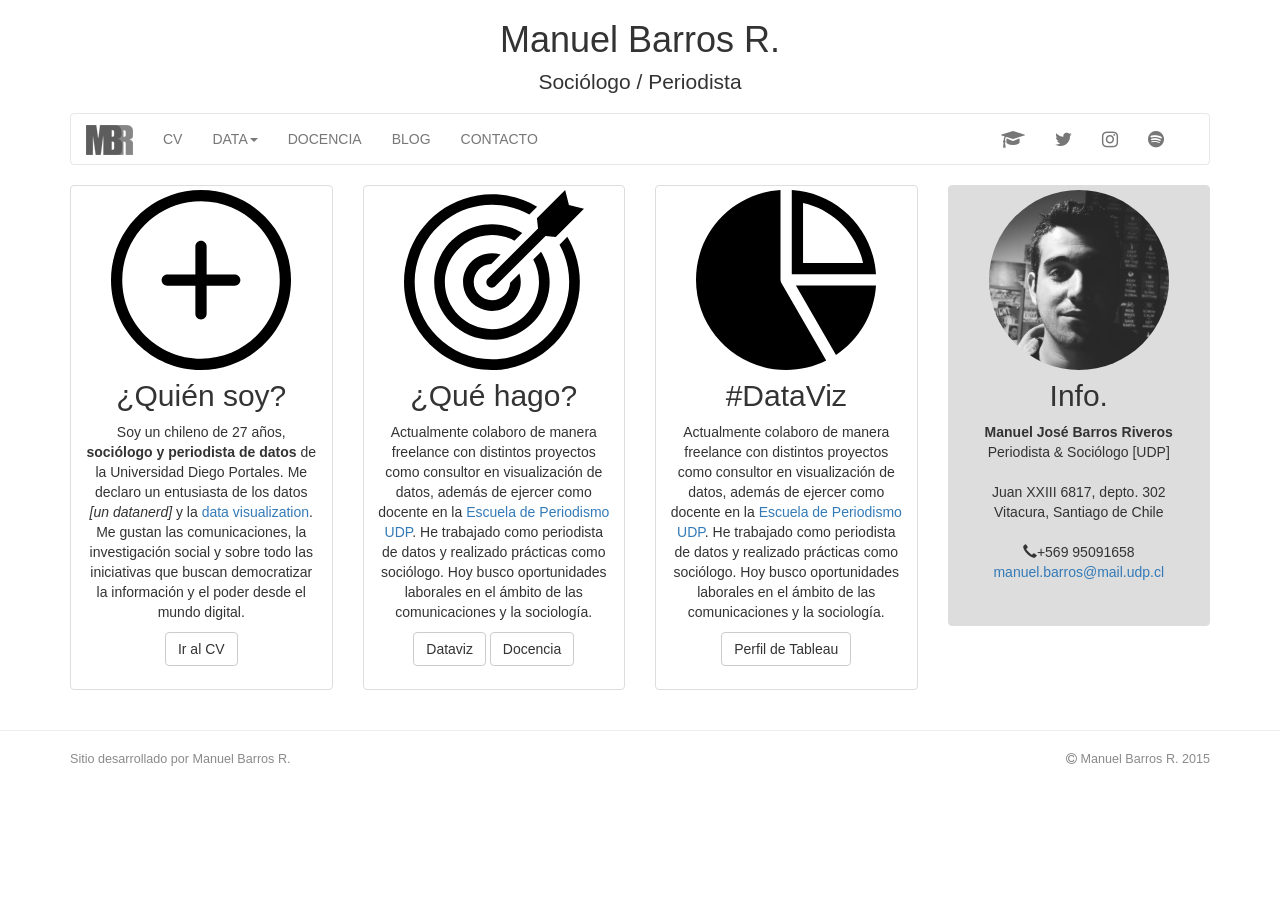
==== index.html @ 33627fbd "cambios finales + sitio dataviz" ====
<!DOCTYPE html>
<html lang="es">
  <head>
    <meta charset="utf-8">
    <meta http-equiv="X-UA-Compatible" content="IE=edge">
    <meta name="viewport" content="width=device-width, initial-scale=1">
    <title>Manuel Barros R.</title>
    <link href="bower_components/bootstrap/dist/css/bootstrap.min.css" rel="stylesheet"> <!-- Bootstrap -->
    <link rel="stylesheet" href="https://maxcdn.bootstrapcdn.com/font-awesome/4.4.0/css/font-awesome.min.css"> <!-- Font Awesome -->
    <link rel="stylesheet" type="text/css" href="css/css.css"> <!-- CSS personal -->
  </head>

  <body>

<!-- INICIO DE LA CABECERA DEL SITIO -->

  <header>
    <div class="container">
      <div class="page-header header">
        <h1 class="text-center">Manuel Barros R.</h1>
        <h4 class="text-center subt">Sociólogo / Periodista</h4>
      </div>
      <nav class="navbar navbar-default navbar-p">
        <div class="container-fluid">
          <!-- Brand and toggle get grouped for better mobile display -->
          <div class="navbar-header">
            <button type="button" class="navbar-toggle collapsed" data-toggle="collapse" data-target="#bs-example-navbar-collapse-1" aria-expanded="false">
              <span class="sr-only">Toggle navigation</span>
              <span class="icon-bar"></span>
              <span class="icon-bar"></span>
              <span class="icon-bar"></span>
            </button>
            <a class="navbar-brand hidden-xs" href="index.html"><img src="image/logo.png" alt="logo"></a>
          </div>

          <div class="collapse navbar-collapse" id="bs-example-navbar-collapse-1">
            <ul class="nav navbar-nav">
              <li><a href="cv.html">CV</a></li>
              <li class="dropdown">
                <a href="#" class="dropdown-toggle" data-toggle="dropdown" role="button" aria-haspopup="true" aria-expanded="false">DATA<span class="caret"></span></a>
                <ul class="dropdown-menu">
                  <li><a href="dataviz.html">Visualización de Datos</a></li>
                  <li><a href="bbdd.html">Bases de datos</a></li>
                  <li role="separator" class="divider"></li>
                  <li><a href="recom.html">Softwares y recomendados</a></li>
                </ul>
              </li>
              <li><a href="docencia.html">DOCENCIA</a></li>
              <li><a href="blog.html">BLOG</a></li>
              <li><a href="contacto.html">CONTACTO</a></li>
              
            </ul>
            <div class="hidden-xs collapse navbar-collapse navbar-right">
              <ul class="nav navbar-nav" id="removeOnCollapse"> <!-- Desaparece en collapse -->
              <li><a href="https://udp.academia.edu/ManuelBarrosRiveros" target="_blank"><i class="fa fa-graduation-cap fa-lg"></i></a></li>
              <li><a href="http://twitter.com/manuelbarrosr" target="_blank"><i class="fa fa-twitter fa-lg"></i></a></li>
              <li><a href="http://instagram.com/manuelbarrosr" target="_blank"><i class="fa fa-instagram fa-lg"></i></a></li>
              <li><a href="https://public.tableau.com/profile/manuel.barros#!/" target="_blank"><i class="fa fa-spotify fa-lg"></i></a></li>
            </ul>
          </div><!-- /.navbar-collapse -->
        </div><!-- /.container-fluid -->
      </nav>
  </header>

<!-- FIN DE LA CABECERA -->

<!-- INICIO CUERPO DEL SITIO -->
<div class="container">
  <div class="row">

    <div class="col-sm-6 col-md-3">
      <div class="thumbnail">
        <img src="image/quiensoy.svg" height="180" width="180" alt="icono-quien-soy"class="hidden-xs">
        <div class="caption">
          <h2>¿Quién soy?</h2>
          <p>Soy un chileno de 27 años, <b>sociólogo y periodista de datos</b> de la Universidad Diego Portales. Me declaro un entusiasta de los datos <i>[un datanerd]</i> y la <a href="https://es.wikipedia.org/wiki/Visualizaci%C3%B3n_de_datos">data visualization</a>. Me gustan las comunicaciones, la investigación social y sobre todo las iniciativas que buscan democratizar la información y el poder desde el mundo digital.</p>
          <p><a href="#" class="btn btn-default" role="button">Ir al CV</a></p>
        </div>
      </div>
    </div>

    <div class="col-sm-6 col-md-3">
      <div class="thumbnail">
        <img src="image/quehago.svg" height="180" width="180" alt="icono-data-viz" class="hidden-xs">
        <div class="caption">
          <h2>¿Qué hago?</h2>
          <p>Actualmente colaboro de manera freelance con distintos proyectos como consultor en visualización de datos, además de ejercer como docente en la <a href="http://comunicacionyletras.udp.cl/periodismo/">Escuela de Periodismo UDP</a>. He trabajado como periodista de datos y realizado prácticas como sociólogo. Hoy busco oportunidades laborales en el ámbito de las comunicaciones y la sociología.</p>
          <p><a href="#" class="btn btn-default" role="button">Dataviz</a> <a href="#" class="btn btn-default" role="button">Docencia</a></p>
        </div>
      </div>
    </div>

    <div class="col-sm-6 col-md-3">
      <div class="thumbnail">
        <img src="image/dataviz.svg" height="180" width="180" alt="icono-que-hago" class="hidden-xs">
        <div class="caption">
          <h2>#DataViz</h2>
          <p>Actualmente colaboro de manera freelance con distintos proyectos como consultor en visualización de datos, además de ejercer como docente en la <a href="http://comunicacionyletras.udp.cl/periodismo/">Escuela de Periodismo UDP</a>. He trabajado como periodista de datos y realizado prácticas como sociólogo. Hoy busco oportunidades laborales en el ámbito de las comunicaciones y la sociología.</p>
          <p><a href="https://public.tableau.com/profile/manuel.barros#!/" class="btn btn-default" role="button">Perfil de Tableau</a></p>
        </div>
      </div>
    </div>

    <div class="col-sm-6 col-md-3">
      <div class="thumbnail datos">
        <img src="image/perfil.jpg" height="180" width="180" alt="foto de perfil" class="fotoperfil">
        <div class="caption">
          <h2>Info.</h2>
          <p><b>Manuel José Barros Riveros</b><br>Periodista & Sociólogo [UDP]<br><br>Juan XXIII 6817, depto. 302<br>Vitacura, Santiago de Chile<br><br><span class="glyphicon glyphicon-earphone"></span>+569 95091658<br><a href="mailto:manuel.barros@mail.udp.cl">manuel.barros@mail.udp.cl</a><br><br> </p>
        </div>
      </div>
    </div>

  </div>
</div>

<!-- <div class="container">
  <div class="row">

    <div class="col-sm-12 col-md-4 col-lg-3 secciones">
      <h2>¿Quién soy?</h2>
      Lorem ipsum dolor sit amet, consectetur adipisicing elit. Molestias eum commodi error assumenda? Expedita, consequuntur cumque illum ullam, inventore molestiae reiciendis minima cum non, deleniti saepe tempora nobis quibusdam laudantium.
    </div>

    <div class="col-sm-6 col-md-4 col-lg-3 secciones">
      <h2>¿Qué hago?</h2>
      Lorem ipsum dolor sit amet, consectetur adipisicing elit. Ducimus ut cumque soluta atque iure minus excepturi, vero, sunt voluptas dolores itaque, laboriosam! Odit, ea atque! Sequi optio hic fuga quibusdam.
    </div>

    <div class="col-sm-6 col-md-4 col-lg-3 secciones">
      <h2>#DataViz</h2>
      Lorem ipsum dolor sit amet, consectetur adipisicing elit. Cumque repudiandae ea doloremque nam, totam necessitatibus suscipit nihil aliquid eaque dolorum architecto nesciunt recusandae unde veritatis assumenda odit eius accusantium expedita.
    </div>

    <div class="datos col-sm-12 col-lg-3 secciones">
      <div class="photo-container"> 
        <img src="image/perfil.jpg" height="260" width="260" alt="" class="photo">
      </div>
      <div class="texto-datos">
        <b>Manuel José Barros Riveros</b> <br>
        Sociólogo y Periodista <br><br>

        Juan XXIII 6817, depto. 302 <br>
        Vitacura, Santiago de Chile <br>
      </div>
    </div>

  </div>
</div> -->

<!-- FIN DEL CUERPO -->

<!-- INICIO DEL FOOTER -->

<hr>
<div class="container footer">
  <div class="row">
    <div class="footer-creditos col-md-6">
      Sitio desarrollado por Manuel Barros R.
    </div>
    <div class="footer-mb1 col-md-6 hidden-sm hidden-xs">
      <i class="fa fa-copyright"></i> Manuel Barros R. 2015
    </div>
    <div class="footer-mb2 col-md-4 visible-sm visible-xs">
      <i class="fa fa-copyright"></i> Manuel Barros R. 2015
    </div>
  </div>
</div>

<!-- FIN DEL FOOTER -->

  </body>

  <script src="bower_components/jquery/dist/jquery.min.js"></script> <!-- JQuery -->
  <script src="bower_components/bootstrap/dist/js/bootstrap.min.js"></script> <!-- JS -->
  <script src="bower_components/jquery-form-validator/form-validator/jquery.form-validator.min.js"></script> <!-- Form-Validator -->
  <script>

    $(document).ready(function(){
      $.validate({
        form : '#formulario'
      });
    })

  </script>

</html>
---- css/css.css ----
/*CABECERA*/

.subt{
font-weight: lighter;
font-size: 1.5em;
}

.navbar-p {
background-color: #FFF;
}

.page-header {
margin-top: 10px;
padding-bottom: 0px;
border-bottom: none;
}

.navbar-header {
margin-top: -4px;
}

.subtseparator {
font-size: 1em;
}

/*CUERPO INDEX*/

.caption h2 {
	margin-top: 0px;
	text-align: center;
}

.caption p {
	text-align: center;
}

.fotoperfil {
	border-radius: 50%;
}

/*SECCIÓN DATOS INDEX*/

.datos {
	background-color: #ddd;
}

br {
   margin: 1px;
}

.photo-container{
	text-transform: uppercase;
}

.photo{
	margin-top: 10px;
	margin-bottom: 10px;
}

.texto-datos {
	margin-bottom: 5px;
}

/*DATAVIZ*/

.title-dataviz {
	border: 0px;
	margin-bottom: 5px;
}

.title-dataviz p {
	text-align: left;
}

.title-dataviz h2 {
	text-align: left;
}

/*TEXTO SUBSITIO CONTACTO*/

.textt {
margin-bottom: 15px;
}

/*FORMULARIO CONTACTO*/

.form1 {
margin-right: 25px;
}

/*FOOTER*/

.footer {
margin-bottom: 20px;
}

.footer-creditos {
font-size: 0.9em;
color: #8a8a8a;
}

.footer-flecha {
text-align: center;
color: #8a8a8a;
}

.footer-mb1 {
font-size: 0.9em;
text-align: right;
color: #8a8a8a;
}

.footer-mb2 {
font-size: 0.9em;
color: #8a8a8a;
}
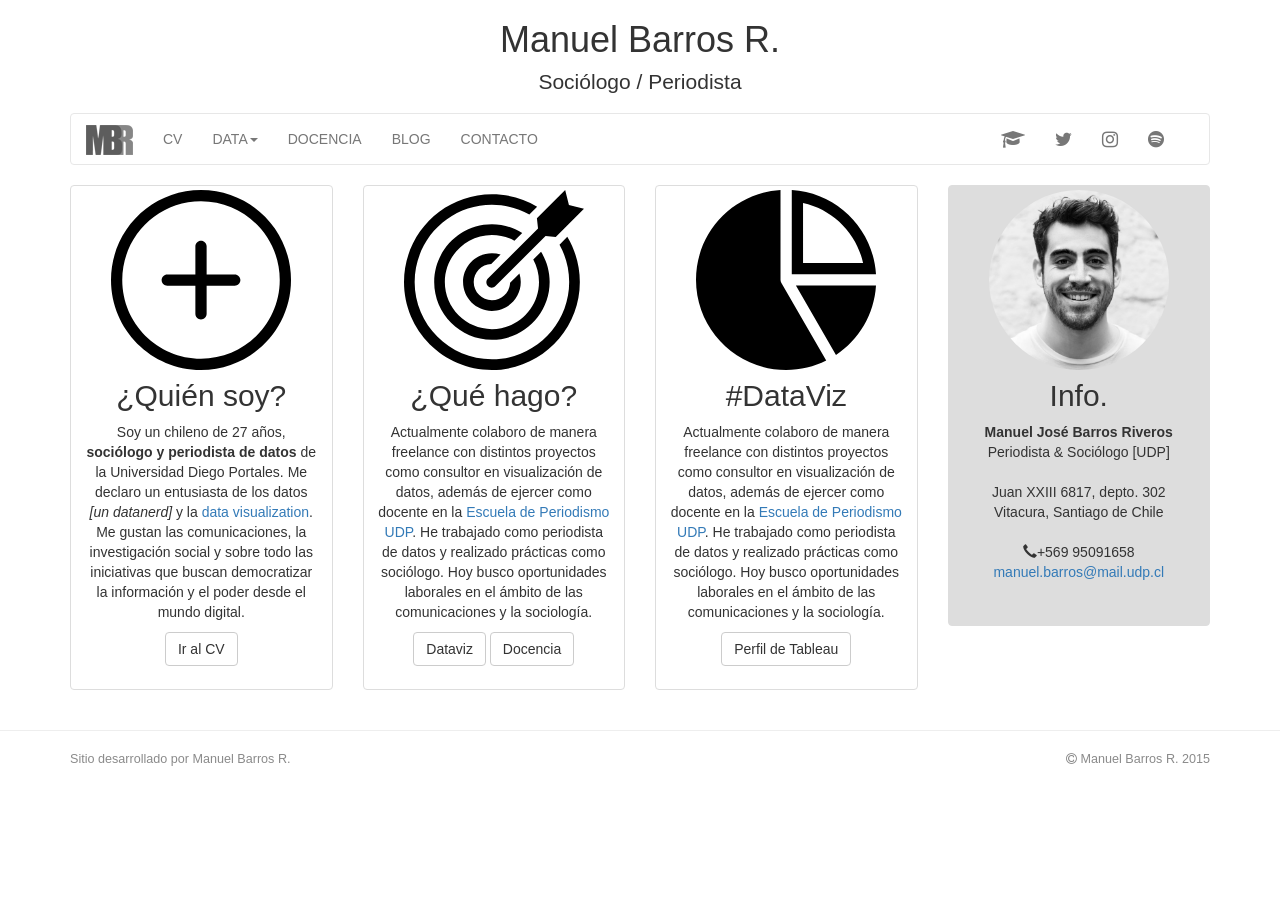
==== commit 9b8edc60: "link a cv" ====
--- a/index.html
+++ b/index.html
@@ -35,7 +35,7 @@
 
           <div class="collapse navbar-collapse" id="bs-example-navbar-collapse-1">
             <ul class="nav navbar-nav">
-              <li><a href="cv.html">CV</a></li>
+              <li><a href="docs/Manuel Barros CV.pdf">CV</a></li>
               <li class="dropdown">
                 <a href="#" class="dropdown-toggle" data-toggle="dropdown" role="button" aria-haspopup="true" aria-expanded="false">DATA<span class="caret"></span></a>
                 <ul class="dropdown-menu">
@@ -48,7 +48,7 @@
               <li><a href="docencia.html">DOCENCIA</a></li>
               <li><a href="blog.html">BLOG</a></li>
               <li><a href="contacto.html">CONTACTO</a></li>
-              
+
             </ul>
             <div class="hidden-xs collapse navbar-collapse navbar-right">
               <ul class="nav navbar-nav" id="removeOnCollapse"> <!-- Desaparece en collapse -->
@@ -133,7 +133,7 @@
     </div>
 
     <div class="datos col-sm-12 col-lg-3 secciones">
-      <div class="photo-container"> 
+      <div class="photo-container">
         <img src="image/perfil.jpg" height="260" width="260" alt="" class="photo">
       </div>
       <div class="texto-datos">
@@ -184,4 +184,4 @@
 
   </script>
 
-</html>+</html>
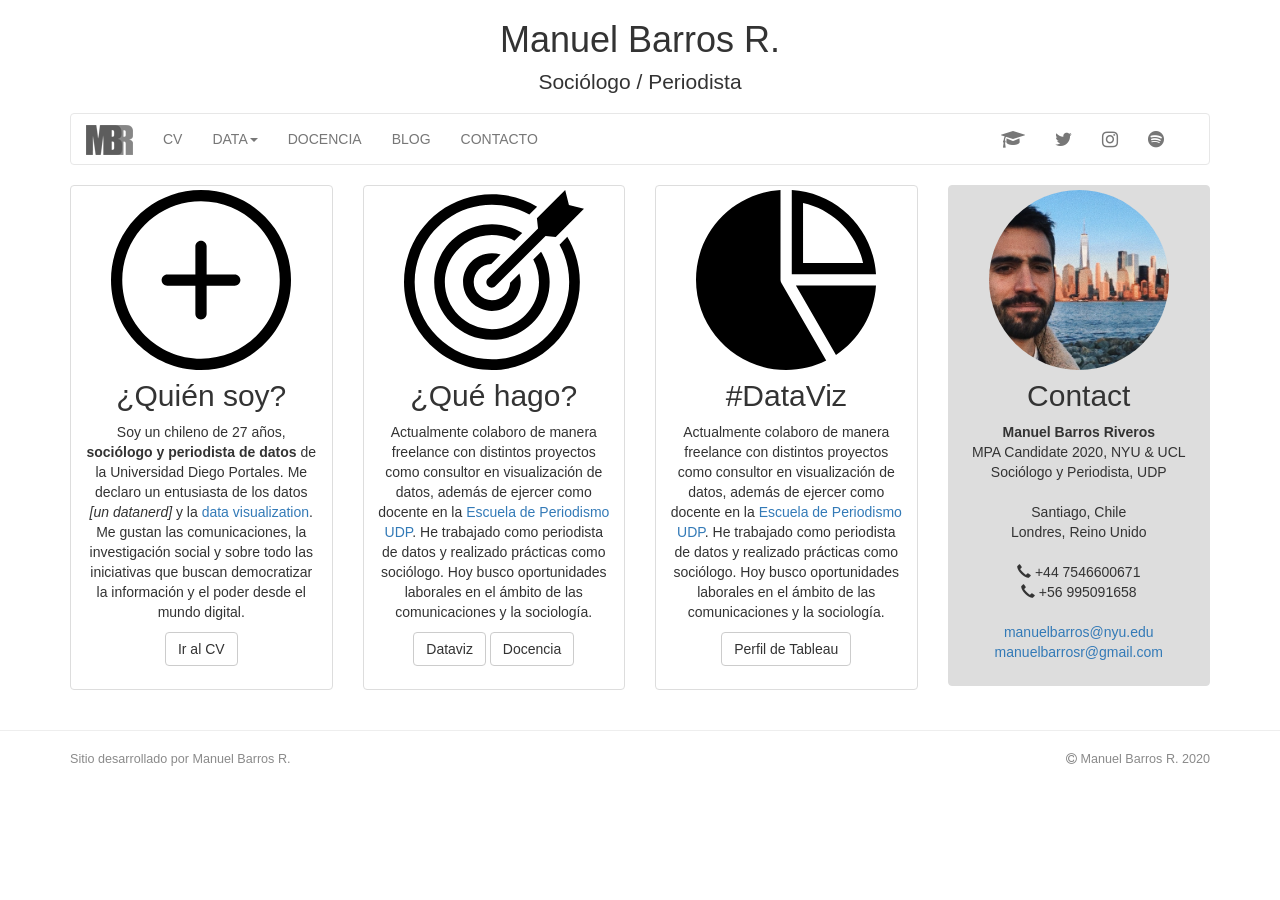
==== commit 991217ac: "update index" ====
--- a/index.html
+++ b/index.html
@@ -35,7 +35,7 @@
 
           <div class="collapse navbar-collapse" id="bs-example-navbar-collapse-1">
             <ul class="nav navbar-nav">
-              <li><a href="docs/Manuel Barros CV.pdf">CV</a></li>
+              <li><a href="docs/cv_manuel_barros.pdf">CV</a></li>
               <li class="dropdown">
                 <a href="#" class="dropdown-toggle" data-toggle="dropdown" role="button" aria-haspopup="true" aria-expanded="false">DATA<span class="caret"></span></a>
                 <ul class="dropdown-menu">
@@ -103,10 +103,10 @@
 
     <div class="col-sm-6 col-md-3">
       <div class="thumbnail datos">
-        <img src="image/perfil.jpg" height="180" width="180" alt="foto de perfil" class="fotoperfil">
+        <img src="image/perfil2.jpg" height="180" width="180" alt="foto de perfil" class="fotoperfil">
         <div class="caption">
-          <h2>Info.</h2>
-          <p><b>Manuel José Barros Riveros</b><br>Periodista & Sociólogo [UDP]<br><br>Juan XXIII 6817, depto. 302<br>Vitacura, Santiago de Chile<br><br><span class="glyphicon glyphicon-earphone"></span>+569 95091658<br><a href="mailto:manuel.barros@mail.udp.cl">manuel.barros@mail.udp.cl</a><br><br> </p>
+          <h2>Contact</h2>
+          <p><b>Manuel Barros Riveros</b><br>MPA Candidate 2020, NYU & UCL<br>Sociólogo y Periodista, UDP<br><br>Santiago, Chile<br>Londres, Reino Unido<br><br><span class="glyphicon glyphicon-earphone"></span> +44 7546600671<br><span class="glyphicon glyphicon-earphone"></span> +56 995091658<br><br><a href="mailto:manuelbarros@nyu.edu">manuelbarros@nyu.edu</a><br><a href="mailto:manuelbarrosr@gmail.com">manuelbarrosr@gmail.com</a><br> </p>
         </div>
       </div>
     </div>
@@ -159,10 +159,10 @@
       Sitio desarrollado por Manuel Barros R.
     </div>
     <div class="footer-mb1 col-md-6 hidden-sm hidden-xs">
-      <i class="fa fa-copyright"></i> Manuel Barros R. 2015
+      <i class="fa fa-copyright"></i> Manuel Barros R. 2020
     </div>
     <div class="footer-mb2 col-md-4 visible-sm visible-xs">
-      <i class="fa fa-copyright"></i> Manuel Barros R. 2015
+      <i class="fa fa-copyright"></i> Manuel Barros R. 2020
     </div>
   </div>
 </div>
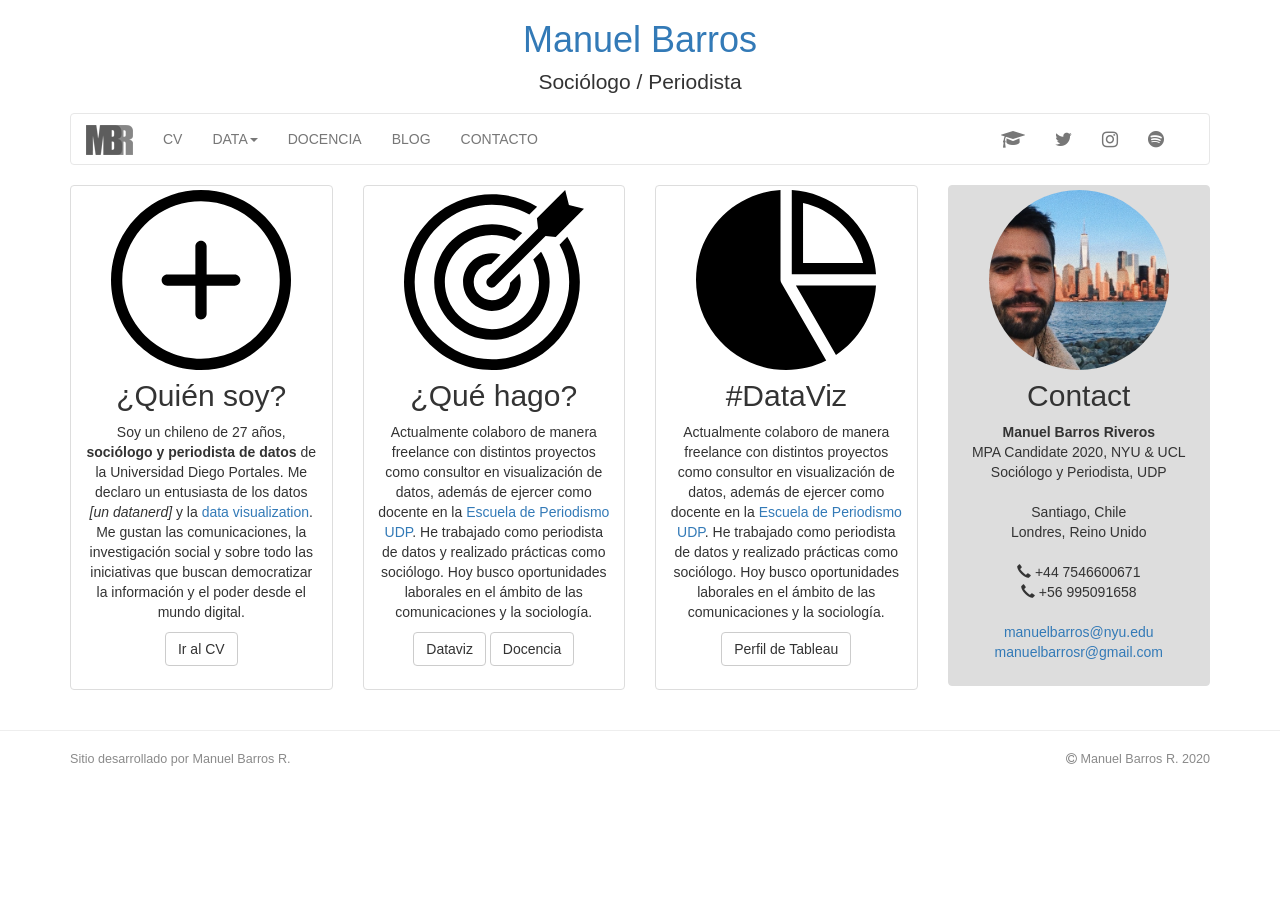
==== commit 8a275ce1: "título link" ====
--- a/index.html
+++ b/index.html
@@ -17,7 +17,7 @@
   <header>
     <div class="container">
       <div class="page-header header">
-        <h1 class="text-center">Manuel Barros R.</h1>
+        <h1 class="text-center"><a href="index.html">Manuel Barros</a></h1>
         <h4 class="text-center subt">Sociólogo / Periodista</h4>
       </div>
       <nav class="navbar navbar-default navbar-p">
@@ -55,7 +55,7 @@
               <li><a href="https://udp.academia.edu/ManuelBarrosRiveros" target="_blank"><i class="fa fa-graduation-cap fa-lg"></i></a></li>
               <li><a href="http://twitter.com/manuelbarrosr" target="_blank"><i class="fa fa-twitter fa-lg"></i></a></li>
               <li><a href="http://instagram.com/manuelbarrosr" target="_blank"><i class="fa fa-instagram fa-lg"></i></a></li>
-              <li><a href="https://public.tableau.com/profile/manuel.barros#!/" target="_blank"><i class="fa fa-spotify fa-lg"></i></a></li>
+              <li><a href="https://open.spotify.com/user/50y084uqld155vvwd3cvxqb8s?si=ZfG8kcimT36vpaQzF09bIg" target="_blank"><i class="fa fa-spotify fa-lg"></i></a></li>
             </ul>
           </div><!-- /.navbar-collapse -->
         </div><!-- /.container-fluid -->
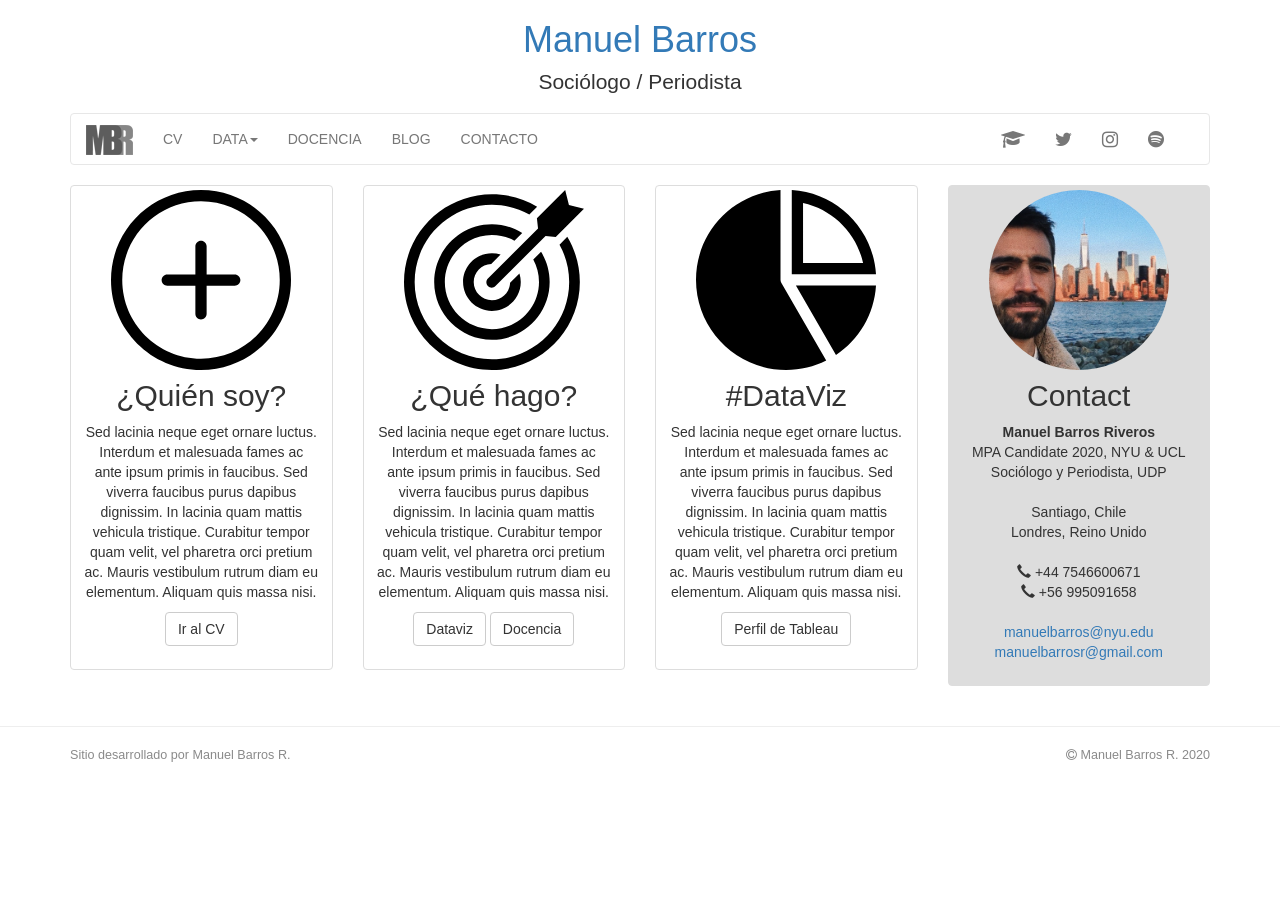
==== commit fefd1884: "actualiza textos index" ====
--- a/index.html
+++ b/index.html
@@ -73,7 +73,7 @@
         <img src="image/quiensoy.svg" height="180" width="180" alt="icono-quien-soy"class="hidden-xs">
         <div class="caption">
           <h2>¿Quién soy?</h2>
-          <p>Soy un chileno de 27 años, <b>sociólogo y periodista de datos</b> de la Universidad Diego Portales. Me declaro un entusiasta de los datos <i>[un datanerd]</i> y la <a href="https://es.wikipedia.org/wiki/Visualizaci%C3%B3n_de_datos">data visualization</a>. Me gustan las comunicaciones, la investigación social y sobre todo las iniciativas que buscan democratizar la información y el poder desde el mundo digital.</p>
+          <p>Sed lacinia neque eget ornare luctus. Interdum et malesuada fames ac ante ipsum primis in faucibus. Sed viverra faucibus purus dapibus dignissim. In lacinia quam mattis vehicula tristique. Curabitur tempor quam velit, vel pharetra orci pretium ac. Mauris vestibulum rutrum diam eu elementum. Aliquam quis massa nisi.</p>
           <p><a href="#" class="btn btn-default" role="button">Ir al CV</a></p>
         </div>
       </div>
@@ -84,7 +84,7 @@
         <img src="image/quehago.svg" height="180" width="180" alt="icono-data-viz" class="hidden-xs">
         <div class="caption">
           <h2>¿Qué hago?</h2>
-          <p>Actualmente colaboro de manera freelance con distintos proyectos como consultor en visualización de datos, además de ejercer como docente en la <a href="http://comunicacionyletras.udp.cl/periodismo/">Escuela de Periodismo UDP</a>. He trabajado como periodista de datos y realizado prácticas como sociólogo. Hoy busco oportunidades laborales en el ámbito de las comunicaciones y la sociología.</p>
+          <p>Sed lacinia neque eget ornare luctus. Interdum et malesuada fames ac ante ipsum primis in faucibus. Sed viverra faucibus purus dapibus dignissim. In lacinia quam mattis vehicula tristique. Curabitur tempor quam velit, vel pharetra orci pretium ac. Mauris vestibulum rutrum diam eu elementum. Aliquam quis massa nisi.</p>
           <p><a href="#" class="btn btn-default" role="button">Dataviz</a> <a href="#" class="btn btn-default" role="button">Docencia</a></p>
         </div>
       </div>
@@ -95,7 +95,7 @@
         <img src="image/dataviz.svg" height="180" width="180" alt="icono-que-hago" class="hidden-xs">
         <div class="caption">
           <h2>#DataViz</h2>
-          <p>Actualmente colaboro de manera freelance con distintos proyectos como consultor en visualización de datos, además de ejercer como docente en la <a href="http://comunicacionyletras.udp.cl/periodismo/">Escuela de Periodismo UDP</a>. He trabajado como periodista de datos y realizado prácticas como sociólogo. Hoy busco oportunidades laborales en el ámbito de las comunicaciones y la sociología.</p>
+          <p>Sed lacinia neque eget ornare luctus. Interdum et malesuada fames ac ante ipsum primis in faucibus. Sed viverra faucibus purus dapibus dignissim. In lacinia quam mattis vehicula tristique. Curabitur tempor quam velit, vel pharetra orci pretium ac. Mauris vestibulum rutrum diam eu elementum. Aliquam quis massa nisi.</p>
           <p><a href="https://public.tableau.com/profile/manuel.barros#!/" class="btn btn-default" role="button">Perfil de Tableau</a></p>
         </div>
       </div>
